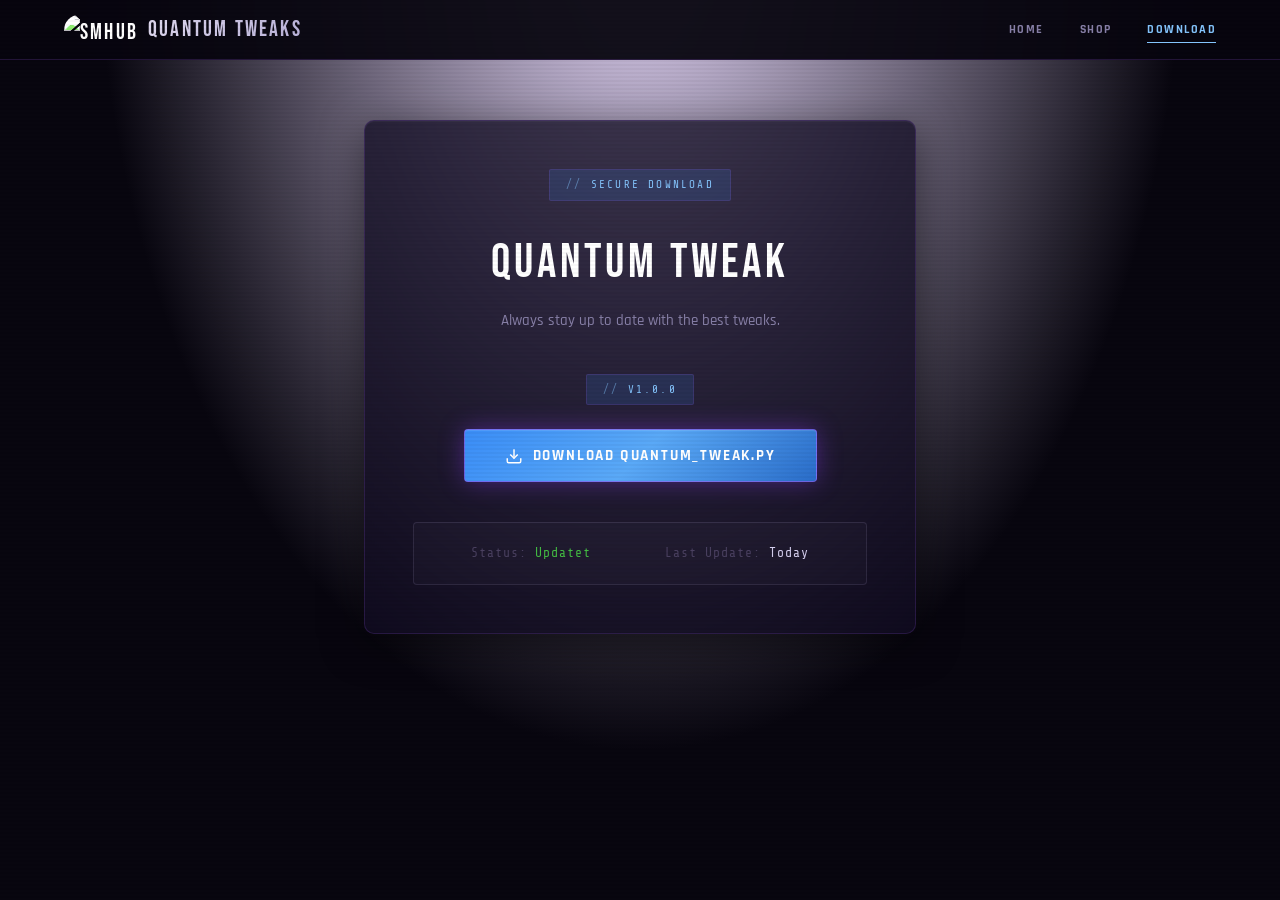
==== dow.html @ 35b7400d "Add files via upload" ====
<!DOCTYPE html>
<html lang="en">
<head>
    <meta charset="UTF-8">
    <meta name="viewport" content="width=device-width, initial-scale=1.0">
    <title>SMHub — Secure Downloads</title>
    <link rel="stylesheet" href="styles.css">
    <link rel="preconnect" href="https://fonts.googleapis.com">
    <link rel="preconnect" href="https://fonts.gstatic.com" crossorigin>
    <link href="https://fonts.googleapis.com/css2?family=Bebas+Neue&family=Rajdhani:wght@300;400;500;600;700&family=Share+Tech+Mono&display=swap" rel="stylesheet">
    <link rel="icon" href="https://cdn.discordapp.com/attachments/1451330431592042588/1466936476284616829/LOGO3.gif?ex=69b3f34e&is=69b2a1ce&hm=4fb725a10414f22ca8ff8665a54f130b1724721047749c5f3c9618ab0d536579">
</head>
<body class="bg-elite">
    <nav class="navbar scrolled" id="navbar">
        <div class="nav-container">
            <a class='nav-logo' href='index.html'>
                <img src="https://cdn.discordapp.com/attachments/1451330431592042588/1466936476284616829/LOGO3.gif?ex=69b3f34e&is=69b2a1ce&hm=4fb725a10414f22ca8ff8665a54f130b1724721047749c5f3c9618ab0d536579" alt="SMHub" style="height:30px;border-radius: 50px;">
                <span class="logo-text">Quantum Tweaks</span>
            </a>
            <div class="nav-links">
                <a href='index.html'>Home</a>
                <a href='shop.html'>Shop</a>
                <a class='active' href='dow.html'>Download</a>
            </div>
        </div>
    </nav>

    <div class="section-container" style="padding-top:120px; max-width:600px;">
        <div class="glass-card animate-in" style="padding:48px; text-align:center;">
            <span class="section-tag" style="margin-bottom:24px;">Secure Download</span>
            <h1 style="font-family:var(--display);font-size:3rem;font-weight:400;letter-spacing:0.08em;color:#fff;margin-bottom:8px;">Quantum Tweak</h1>
            <p style="color:var(--text-dim);margin-bottom:40px;font-size:0.95rem;">Always stay up to date with the best tweaks.</p>

            <div style="margin:40px 0;">
                <div id="versionTag" class="section-tag" style="margin-bottom:24px;display:inline-flex;">v1.0.0</div>
                <br>
                <button id="dlBtn" class="btn btn-primary btn-lg" style="font-size:15px;">
                    <svg width="18" height="18" viewBox="0 0 24 24" fill="none" stroke="currentColor" stroke-width="2"><path d="M21 15v4a2 2 0 0 1-2 2H5a2 2 0 0 1-2-2v-4"/><polyline points="7 10 12 15 17 10"/><line x1="12" y1="15" x2="12" y2="3"/></svg>
                    Download Quantum_Tweak.py
                </button>
            </div>

            <div style="background:rgba(255,255,255,0.02);border-radius:var(--radius);padding:20px;border:1px solid var(--border-silver);">
                <div style="display:flex;justify-content:space-around;font-size:13px;font-family:var(--mono);letter-spacing:0.08em;">
                    <div style="color:var(--text-muted);">Status: <span style="color:#44bb44;">Updatet</span></div>
                    <div style="color:var(--text-muted);">Last Update: <span id="lastUpdate" style="color:var(--silver-light);">Today</span></div>
                </div>
            </div>
        </div>
    </div>

    <script>
        async function fetchInfo() {
            try {
                const resp = await fetch('/.netlify/functions/admin-settings');
                const data = await resp.json();
                if (data.version) document.getElementById('versionTag').innerText = 'v' + data.version;
                if (data.downloadUrl) document.getElementById('dlBtn').onclick = () => window.location.href = data.downloadUrl;
            } catch (e) { }
        }
        fetchInfo();
    </script>
</body>
</html>
---- styles.css ----
/* ═══════════════════════════════════════════════════════════
   SMHub Elite — Styles v2
   Blue × Silver × Dark — Matching SMHub brand identity
   ═══════════════════════════════════════════════════════════ */

@import url('https://fonts.googleapis.com/css2?family=Bebas+Neue&family=Rajdhani:wght@300;400;500;600;700&family=Share+Tech+Mono&display=swap');

*, *::before, *::after { margin:0; padding:0; box-sizing:border-box; }

:root {
    --bg: #08060f;
    --bg-secondary: #0d0a18;
    --bg-card: rgba(18, 12, 35, 0.75);
    --bg-card-hover: rgba(28, 18, 52, 0.9);
    --border: rgba(140, 80, 220, 0.2);
    --border-hover: rgba(180, 100, 255, 0.5);
    --border-silver: rgba(180, 170, 220, 0.14);
    --text: #e0daf0;
    --text-dim: #8880a8;
    --text-muted: #4a4060;
    --accent: #3a8df7;
    --accent-light: #5aa9f7;
    --accent-bright: #84c4fc;
    --accent-glow: rgba(58, 141, 247, 0.15);
    --silver: #b8b0d8;
    --silver-light: #d4ceee;
    --silver-glow: rgba(180, 170, 220, 0.08);
    --gradient: linear-gradient(135deg, #3a8df7, #5aa9f7, #2a6dc9);
    --gradient-text: linear-gradient(135deg, #84c4fc, #5aa9f7, #3a8df7);
    --gradient-silver-text: linear-gradient(135deg, #e0daf0, #b8b0d8);
    --radius: 4px;
    --radius-lg: 10px;
    --transition: 0.3s cubic-bezier(0.4, 0, 0.2, 1);
    --font: 'Rajdhani', 'Segoe UI', sans-serif;
    --display: 'Bebas Neue', 'Impact', sans-serif;
    --mono: 'Share Tech Mono', 'Courier New', monospace;
}

html { scroll-behavior: smooth; -webkit-font-smoothing: antialiased; }

body {
    font-family: var(--font);
    background: var(--bg);
    color: var(--text);
    line-height: 1.6;
    overflow-x: hidden;
    font-size: 16px;
    font-weight: 500;
}

a { color: inherit; text-decoration: none; }

/* Scanline */
body::before {
    content: '';
    position: fixed; inset: 0;
    background-image: repeating-linear-gradient(0deg, transparent, transparent 2px, rgba(0,0,0,0.03) 2px, rgba(0,0,0,0.03) 4px);
    pointer-events: none;
    z-index: 9999;
}

/* Cursor Glow */
.cursor-glow {
    position: fixed;
    width: 700px; height: 700px;
    border-radius: 50%;
    background: radial-gradient(circle, rgba(58, 141, 247, 0.07) 0%, transparent 65%);
    pointer-events: none;
    z-index: 0;
    transform: translate(-50%, -50%);
    transition: opacity 0.1s;
}

/* Gradient Text */
.gradient-text {
    background: var(--gradient-text);
    -webkit-background-clip: text;
    -webkit-text-fill-color: transparent;
    background-clip: text;
}

/* Section Utilities */
.section-container { max-width: 1200px; margin: 0 auto; padding: 0 24px; }
.section-header { text-align: center; margin-bottom: 64px; }

.section-tag {
    display: inline-flex;
    align-items: center; gap: 8px;
    font-family: var(--mono);
    font-size: 11px; letter-spacing: 0.2em; text-transform: uppercase;
    color: var(--accent-bright);
    background: var(--accent-glow);
    border: 1px solid var(--border);
    padding: 6px 16px; border-radius: 2px; margin-bottom: 20px;
}
.section-tag::before { content: '//'; opacity: 0.5; }

.section-header h2 {
    font-family: var(--display);
    font-size: clamp(2.8rem, 6vw, 4.5rem);
    font-weight: 400; letter-spacing: 0.06em; line-height: 1.0;
    margin-bottom: 16px; color: #fff;
}
.section-header p {
    color: var(--text-dim);
    font-size: 1rem; max-width: 520px; margin: 0 auto;
    font-weight: 400; letter-spacing: 0.02em;
}

.bg-elite {
    background: radial-gradient(ellipse at 50% -10%, rgba(120, 50, 220, 0.2) 0%, var(--bg) 60%);
    min-height: 100vh;
}

.glass-card {
    background: var(--bg-card);
    backdrop-filter: blur(16px);
    -webkit-backdrop-filter: blur(16px);
    border: 1px solid var(--border);
    border-radius: var(--radius-lg);
    box-shadow: 0 8px 40px rgba(0,0,0,0.5), inset 0 1px 0 rgba(255,255,255,0.04);
}

/* Buttons */
.btn {
    display: inline-flex; align-items: center; justify-content: center;
    gap: 10px; padding: 13px 32px;
    border-radius: var(--radius);
    font-size: 13px; font-weight: 700;
    font-family: var(--font);
    letter-spacing: 0.12em; text-transform: uppercase;
    cursor: pointer; transition: var(--transition);
    border: none; white-space: nowrap; position: relative; overflow: hidden;
}
.btn::before {
    content: ''; position: absolute; inset: 0;
    background: linear-gradient(135deg, rgba(255,255,255,0.07) 0%, transparent 60%);
    opacity: 0; transition: opacity 0.3s;
}
.btn:hover::before { opacity: 1; }

.btn-primary {
    background: var(--gradient);
    color: #fff;
    box-shadow: 0 0 24px rgba(139, 60, 247, 0.4), inset 0 1px 0 rgba(255,255,255,0.1);
    border: 1px solid rgba(168, 85, 247, 0.5);
}
.btn-primary:hover {
    transform: translateY(-2px);
    box-shadow: 0 0 44px rgba(168, 85, 247, 0.6), 0 4px 20px rgba(0,0,0,0.4);
}

.btn-ghost {
    background: rgba(139, 60, 247, 0.08);
    color: var(--silver-light);
    border: 1px solid var(--border-silver);
}
.btn-ghost:hover {
    background: rgba(139, 60, 247, 0.15);
    border-color: var(--border-hover);
    color: #fff;
}

.btn-outline {
    background: transparent; color: var(--text-dim);
    border: 1px solid var(--border-silver);
    padding: 13px 32px; width: 100%; justify-content: center;
}
.btn-outline:hover {
    background: rgba(139, 60, 247, 0.1);
    border-color: var(--border-hover); color: #fff;
}

.btn-lg { padding: 16px 40px; font-size: 14px; }
.full-width { width: 100%; justify-content: center; }

/* Animations */
.animate-in { opacity: 0; transform: translateY(24px); animation: fadeInUp 0.7s ease forwards; }
.delay-1 { animation-delay: 0.1s; }
.delay-2 { animation-delay: 0.2s; }
.delay-3 { animation-delay: 0.35s; }
.delay-4 { animation-delay: 0.5s; }
@keyframes fadeInUp { to { opacity: 1; transform: translateY(0); } }

.reveal { opacity: 0; transform: translateY(30px); transition: opacity 0.7s ease, transform 0.7s ease; }
.reveal.visible { opacity: 1; transform: translateY(0); }

/* ═══ NAVBAR ═══ */
.logo{
    border-radius: 50px;
}
.navbar {
    position: fixed; top: 0; left: 0; right: 0;
    z-index: 1000; padding: 18px 0; transition: var(--transition);
}
.navbar.scrolled {
    background: rgba(8, 6, 15, 0.94);
    backdrop-filter: blur(24px);
    -webkit-backdrop-filter: blur(24px);
    border-bottom: 1px solid var(--border);
    padding: 12px 0;
}

.nav-container {
    max-width: 1200px; margin: 0 auto; padding: 0 24px;
    display: flex; align-items: center; justify-content: space-between;
}

.nav-logo {
    display: flex; align-items: center; gap: 10px;
    font-family: var(--display); font-size: 22px; letter-spacing: 0.1em; color: #fff;
}
/* Transparent logo — show as image only, white mix-blend */
.nav-logo img {
    height: 36px;
    mix-blend-mode: screen;
    filter: brightness(1.4) saturate(0.8);
}
.logo-text {
    background: var(--gradient-silver-text);
    -webkit-background-clip: text;
    -webkit-text-fill-color: transparent;
    background-clip: text;
}

.nav-links { display: flex; gap: 36px; }
.nav-links a {
    font-size: 12px; font-weight: 700; letter-spacing: 0.12em;
    text-transform: uppercase; color: var(--text-dim);
    transition: var(--transition); position: relative;
}
.nav-links a:hover { color: #fff; }
.nav-links a::after {
    content: ''; position: absolute; bottom: -4px; left: 0;
    width: 0; height: 1px; background: var(--accent-bright); transition: var(--transition);
}
.nav-links a:hover::after, .nav-links a.active::after { width: 100%; }
.nav-links a.active { color: var(--accent-bright); }

.nav-cta {
    font-family: var(--font); font-size: 12px; font-weight: 700;
    letter-spacing: 0.12em; text-transform: uppercase;
    padding: 9px 22px; border-radius: var(--radius);
    background: var(--gradient); color: #fff;
    border: 1px solid rgba(168, 85, 247, 0.5);
    transition: var(--transition);
    box-shadow: 0 0 16px rgba(139, 60, 247, 0.25);
}
.nav-cta:hover { transform: translateY(-1px); box-shadow: 0 0 28px rgba(168, 85, 247, 0.5); }

.mobile-toggle {
    display: none; flex-direction: column; gap: 5px;
    background: none; border: none; cursor: pointer; padding: 4px;
}
.mobile-toggle span {
    display: block; width: 22px; height: 2px;
    background: var(--silver); border-radius: 1px; transition: var(--transition);
}

.mobile-menu {
    display: none;
    position: fixed; top: 60px; left: 0; right: 0;
    background: rgba(8, 6, 15, 0.97);
    backdrop-filter: blur(24px);
    border-bottom: 1px solid var(--border);
    padding: 24px; flex-direction: column; gap: 12px; z-index: 999;
}
.mobile-menu.active { display: flex; }
.mobile-menu a {
    font-size: 13px; letter-spacing: 0.12em; text-transform: uppercase;
    color: var(--text-dim); padding: 10px 0;
    border-bottom: 1px solid rgba(255,255,255,0.04);
}
.mobile-cta {
    display: inline-block !important; text-align: center;
    padding: 12px 24px !important; background: var(--gradient) !important;
    color: #fff !important; border-radius: var(--radius) !important;
    margin-top: 8px; border: none !important;
}

/* ═══ HERO ═══ */
.hero {
    position: relative; min-height: 100vh;
    display: flex; align-items: center; justify-content: center;
    padding: 120px 24px 80px; gap: 60px;
    max-width: 1300px; margin: 0 auto;
}

.hero-bg { position: fixed; inset: 0; z-index: -1; overflow: hidden; }
.hero-bg::after {
    content: ''; position: absolute; inset: 0;
    background:
        radial-gradient(ellipse at 0% 0%, rgba(100,40,200,0.18) 0%, transparent 50%),
        radial-gradient(ellipse at 100% 100%, rgba(80,30,160,0.12) 0%, transparent 50%);
    pointer-events: none;
}

.grid-overlay {
    position: absolute; inset: 0;
    background-image:
        linear-gradient(rgba(139,60,247,0.04) 1px, transparent 1px),
        linear-gradient(90deg, rgba(139,60,247,0.04) 1px, transparent 1px);
    background-size: 80px 80px;
    mask-image: radial-gradient(ellipse 80% 70% at 50% 40%, black, transparent);
    -webkit-mask-image: radial-gradient(ellipse 80% 70% at 50% 40%, black, transparent);
}

.hero-orb { position: absolute; border-radius: 50%; filter: blur(120px); opacity: 0.5; }
.hero-orb-1 {
    width: 600px; height: 600px; background: rgba(120, 50, 220, 0.2);
    top: -15%; right: 5%; animation: orbFloat1 9s ease-in-out infinite;
}
.hero-orb-2 {
    width: 400px; height: 400px; background: rgba(90, 30, 180, 0.15);
    bottom: 5%; left: -5%; animation: orbFloat2 12s ease-in-out infinite;
}
.hero-orb-3 {
    width: 350px; height: 350px; background: rgba(60, 20, 140, 0.2);
    top: 50%; left: 35%; animation: orbFloat3 15s ease-in-out infinite;
}

@keyframes orbFloat1 { 0%,100%{transform:translate(0,0);} 50%{transform:translate(-40px,50px);} }
@keyframes orbFloat2 { 0%,100%{transform:translate(0,0);} 50%{transform:translate(50px,-35px);} }
@keyframes orbFloat3 { 0%,100%{transform:translate(0,0);} 50%{transform:translate(-25px,-25px);} }

.hero-content { flex: 1; max-width: 580px; }

.hero-badge {
    display: inline-flex; align-items: center; gap: 8px;
    font-family: var(--mono); font-size: 11px;
    color: var(--accent-bright); background: var(--accent-glow);
    border: 1px solid var(--border);
    padding: 7px 16px; border-radius: 2px; margin-bottom: 28px; letter-spacing: 0.12em;
}

.badge-dot {
    width: 6px; height: 6px; border-radius: 50%;
    background: #22c55e; box-shadow: 0 0 8px rgba(34,197,94,0.7);
    animation: pulse 2s ease infinite;
}
@keyframes pulse {
    0%,100%{opacity:1;box-shadow:0 0 8px rgba(34,197,94,0.7);}
    50%{opacity:0.5;box-shadow:0 0 4px rgba(34,197,94,0.3);}
}

.hero-title {
    font-family: var(--display);
    font-size: clamp(2.8rem, 6.5vw, 5rem);
    font-weight: 400; letter-spacing: 0.04em;
    line-height: 1.0; margin-bottom: 12px; color: #fff;
    text-shadow: 0 0 80px rgba(139, 60, 247, 0.3);
}

.hero-price-badge {
    display: inline-block;
    font-family: var(--display);
    font-size: 1.8rem; letter-spacing: 0.1em;
    color: var(--accent-bright);
    background: var(--accent-glow);
    border: 1px solid var(--border);
    padding: 4px 20px; border-radius: 2px; margin-bottom: 20px;
    text-shadow: 0 0 20px rgba(168,85,247,0.4);
}

.hero-subtitle {
    font-size: 1rem; color: var(--text-dim);
    line-height: 1.7; margin-bottom: 32px; max-width: 480px;
    letter-spacing: 0.03em; font-weight: 400;
}

.hero-actions { display: flex; gap: 12px; margin-bottom: 44px; flex-wrap: wrap; }

.hero-stats {
    display: flex; align-items: center; gap: 28px;
    padding-top: 24px; border-top: 1px solid var(--border-silver);
}
.stat-value {
    display: block; font-family: var(--display);
    font-size: 1.8rem; letter-spacing: 0.04em; line-height: 1; color: #fff;
}
.stat-label {
    font-size: 11px; color: var(--text-muted); font-weight: 600;
    letter-spacing: 0.12em; text-transform: uppercase; margin-top: 2px;
    font-family: var(--mono);
}
.stat-divider { width: 1px; height: 36px; background: var(--border-silver); }

/* Terminal */
.hero-visual { flex: 1; max-width: 520px; position: relative; }
.hero-visual::before, .hero-visual::after {
    content: ''; position: absolute;
    width: 20px; height: 20px; z-index: 10;
    border-color: var(--accent-bright); border-style: solid;
}
.hero-visual::before { top: -6px; left: -6px; border-width: 2px 0 0 2px; }
.hero-visual::after { bottom: -6px; right: -6px; border-width: 0 2px 2px 0; }

.terminal-window {
    background: rgba(6, 4, 12, 0.95);
    border: 1px solid var(--border);
    border-radius: var(--radius);
    overflow: hidden;
    box-shadow: 0 0 80px rgba(139,60,247,0.12), 0 20px 60px rgba(0,0,0,0.6);
    backdrop-filter: blur(12px);
}
.terminal-bar {
    display: flex; align-items: center; gap: 12px;
    padding: 12px 18px; border-bottom: 1px solid var(--border);
    background: rgba(255,255,255,0.02);
}
.terminal-dots { display: flex; gap: 7px; }
.dot { width: 11px; height: 11px; border-radius: 50%; }
.dot.red { background: #cc3333; }
.dot.yellow { background: #886600; }
.dot.green { background: #226622; }
.terminal-title {
    font-size: 11px; color: var(--text-muted);
    font-family: var(--mono); letter-spacing: 0.1em;
    flex: 1; text-align: center;
}
.terminal-body { padding: 20px; font-family: var(--mono); font-size: 12px; line-height: 2; }
.terminal-line { opacity: 0; animation: typeLine 0.25s ease forwards; }
.terminal-line:nth-child(1){animation-delay:0.5s;}
.terminal-line:nth-child(2){animation-delay:0.8s;}
.terminal-line:nth-child(3){animation-delay:1.1s;}
.terminal-line:nth-child(4){animation-delay:1.4s;}
.terminal-line:nth-child(5){animation-delay:1.7s;}
.terminal-line:nth-child(6){animation-delay:2.0s;}
.terminal-line:nth-child(7){animation-delay:2.3s;}
.terminal-line:nth-child(8){animation-delay:2.6s;}
@keyframes typeLine { from{opacity:0;transform:translateX(-6px);} to{opacity:1;transform:translateX(0);} }

.t-green{color:#44bb44;} .t-blue{color:#6699ff;} .t-cyan{color:#44cccc;}
.t-purple{color:var(--accent-bright);} .t-yellow{color:#aa8800;} .t-dim{color:var(--text-muted);}

.cursor-blink { animation: blink 1s step-end infinite; color: var(--accent-bright); }
@keyframes blink { 0%,50%{opacity:1;} 51%,100%{opacity:0;} }

/* Coming Soon Banner */
.coming-soon {
    position: relative; padding: 52px 24px; text-align: center;
    border-top: 1px solid var(--border); border-bottom: 1px solid var(--border); overflow: hidden;
}
.coming-soon::before {
    content: ''; position: absolute; inset: 0;
    background: linear-gradient(135deg, rgba(120,50,220,0.06) 0%, transparent 50%, rgba(80,30,160,0.04) 100%);
    pointer-events: none;
}
.coming-soon h2 {
    font-family: var(--display);
    font-size: clamp(1.8rem, 4vw, 2.8rem);
    font-weight: 400; letter-spacing: 0.08em; color: #fff;
    margin-bottom: 12px; position: relative;
}
.coming-soon h2 span { color: var(--accent-bright); }
.coming-soon p { font-size: 0.95rem; color: var(--text-dim); max-width: 560px; margin: 0 auto; font-weight: 400; position: relative; }

/* ═══ PRODUCTS ═══ */
.products { padding: 100px 0 60px; }
.products-grid { display: grid; grid-template-columns: 1fr; gap: 24px; max-width: 700px; margin: 0 auto; }

.product-card {
    background: var(--bg-card); border: 1px solid var(--border-silver);
    border-radius: var(--radius); padding: 36px 32px;
    transition: var(--transition); position: relative; overflow: hidden;
}
.product-card::after {
    content: ''; position: absolute; top: 0; left: 0; right: 0;
    height: 2px; background: var(--gradient); opacity: 0; transition: opacity 0.3s;
}
.product-card:hover::after { opacity: 1; }
.product-card:hover { border-color: var(--border-hover); transform: translateY(-4px); box-shadow: 0 12px 40px rgba(0,0,0,0.4), 0 0 30px rgba(139,60,247,0.1); }

.product-badge {
    position: absolute; top: 16px; right: 16px;
    font-family: var(--mono); font-size: 10px; text-transform: uppercase;
    letter-spacing: 0.12em; padding: 4px 12px; border-radius: 2px;
}
.product-badge.live { background: rgba(20,80,20,0.2); color: #44bb44; border: 1px solid rgba(34,120,34,0.3); }
.product-badge.soon { background: rgba(100,80,0,0.2); color: #aa9900; border: 1px solid rgba(150,120,0,0.25); }

.product-icon {
    width: 52px; height: 52px; display: flex; align-items: center; justify-content: center;
    background: var(--accent-glow); border: 1px solid var(--border);
    border-radius: var(--radius); margin-bottom: 20px; color: var(--accent-bright);
}
.product-card h3 { font-family: var(--display); font-size: 1.5rem; font-weight: 400; letter-spacing: 0.06em; margin-bottom: 10px; color: #fff; }
.product-card p { color: var(--text-dim); font-size: 13px; line-height: 1.65; margin-bottom: 20px; font-weight: 400; }
.product-tags { display: flex; gap: 8px; list-style: none; flex-wrap: wrap; margin-bottom: 24px; }
.product-tags li {
    font-family: var(--mono); font-size: 10px; color: var(--accent-bright);
    background: var(--accent-glow); padding: 4px 10px; border-radius: 2px;
    border: 1px solid var(--border); letter-spacing: 0.08em;
}

/* ═══ FEATURES ═══ */
.features { padding: 100px 0; position: relative; }
.features-grid {
    display: grid; grid-template-columns: repeat(3, 1fr);
    gap: 1px; background: var(--border-silver);
    border: 1px solid var(--border-silver); border-radius: var(--radius); overflow: hidden;
}
.feature-card {
    background: var(--bg-card); padding: 32px;
    transition: var(--transition); position: relative; overflow: hidden;
}
.feature-card::before {
    content: ''; position: absolute; inset: 0;
    background: radial-gradient(400px circle at var(--mouse-x,50%) var(--mouse-y,50%), rgba(139,60,247,0.08), transparent 60%);
    opacity: 0; transition: opacity 0.4s;
}
.feature-card:hover::before { opacity: 1; }
.feature-card::after {
    content: ''; position: absolute; top: 0; left: 0;
    width: 0; height: 2px; background: var(--gradient); transition: width 0.4s ease;
}
.feature-card:hover::after { width: 100%; }
.feature-card:hover { background: var(--bg-card-hover); }
.feature-icon {
    width: 44px; height: 44px; display: flex; align-items: center; justify-content: center;
    background: var(--accent-glow); border: 1px solid var(--border);
    border-radius: var(--radius); margin-bottom: 18px; color: var(--accent-bright);
}
.feature-card h3 { font-family: var(--display); font-size: 1.25rem; font-weight: 400; letter-spacing: 0.06em; margin-bottom: 10px; color: #fff; }
.feature-card p { color: var(--text-dim); font-size: 13px; line-height: 1.65; margin-bottom: 16px; font-weight: 400; }
.feature-tags { display: flex; gap: 6px; list-style: none; flex-wrap: wrap; }
.feature-tags li {
    font-family: var(--mono); font-size: 10px; color: var(--silver);
    background: var(--silver-glow); padding: 3px 8px; border-radius: 2px;
    border: 1px solid var(--border-silver); letter-spacing: 0.06em;
}

/* ═══ PRICING ═══ */
.pricing { padding: 100px 0; }
.pricing-grid { display: grid; grid-template-columns: 1fr; gap: 20px; max-width: 420px; margin: 0 auto; }

.price-card {
    background: var(--bg-card); border: 1px solid var(--accent);
    border-radius: var(--radius); padding: 44px 36px;
    transition: var(--transition); position: relative;
    background: linear-gradient(160deg, rgba(120,50,220,0.12), var(--bg-card) 60%);
    box-shadow: 0 0 60px rgba(139,60,247,0.18), inset 0 1px 0 rgba(255,255,255,0.05);
}
.price-card:hover { border-color: var(--border-hover); transform: translateY(-4px); box-shadow: 0 12px 40px rgba(0,0,0,0.4), 0 0 50px rgba(168,85,247,0.25); }

.price-badge {
    position: absolute; top: -13px; left: 50%; transform: translateX(-50%);
    background: var(--gradient); color: #fff;
    font-family: var(--mono); font-size: 10px; letter-spacing: 0.15em;
    padding: 4px 18px; border-radius: 2px; white-space: nowrap; text-transform: uppercase;
}
.price-header h3 { font-family: var(--display); font-size: 1.6rem; font-weight: 400; letter-spacing: 0.1em; margin-bottom: 4px; color: #fff; text-align: center; }
.price-desc { font-size: 12px; color: var(--text-muted); letter-spacing: 0.06em; font-family: var(--mono); text-align: center; }
.price-amount { padding: 28px 0; display: flex; align-items: baseline; gap: 2px; justify-content: center; }
.currency { font-family: var(--display); font-size: 1.5rem; font-weight: 400; color: var(--text-dim); }
.amount { font-family: var(--display); font-size: 4.5rem; font-weight: 400; letter-spacing: 0.02em; line-height: 1; color: #fff; }
.period { font-size: 11px; color: var(--text-muted); margin-left: 6px; letter-spacing: 0.1em; text-transform: uppercase; font-family: var(--mono); }

.price-features { list-style: none; display: flex; flex-direction: column; gap: 14px; margin-bottom: 32px; }
.price-features li { display: flex; align-items: center; gap: 10px; font-size: 14px; color: var(--text-dim); font-weight: 500; }
.price-features li.disabled { color: var(--text-muted); opacity: 0.45; }
.pricing-note { text-align: center; font-size: 11px; color: var(--text-muted); margin-top: 32px; letter-spacing: 0.08em; font-family: var(--mono); }

/* ═══ FAQ ═══ */
.faq { padding: 100px 0; }
.faq-list {
    max-width: 720px; margin: 0 auto; display: flex; flex-direction: column;
    gap: 2px; background: var(--border-silver);
    border: 1px solid var(--border-silver); border-radius: var(--radius); overflow: hidden;
}
.faq-item { background: var(--bg-card); transition: var(--transition); }
.faq-item:hover { background: var(--bg-card-hover); }
.faq-question {
    width: 100%; display: flex; align-items: center; justify-content: space-between;
    padding: 20px 24px; background: none; border: none;
    color: var(--text); font-size: 14px; font-weight: 600;
    font-family: var(--font); letter-spacing: 0.04em; cursor: pointer; text-align: left; transition: var(--transition);
}
.faq-question svg { flex-shrink: 0; color: var(--text-muted); transition: var(--transition); }
.faq-item.open .faq-question { color: #fff; }
.faq-item.open .faq-question svg { transform: rotate(45deg); color: var(--accent-bright); }
.faq-answer { max-height: 0; overflow: hidden; transition: max-height 0.4s ease; }
.faq-item.open .faq-answer { max-height: 300px; }
.faq-answer p { padding: 16px 24px 20px; font-size: 13px; color: var(--text-dim); line-height: 1.7; font-weight: 400; border-top: 1px solid var(--border); }

/* ═══ CTA ═══ */
.cta-section { padding: 80px 0 120px; }
.cta-box {
    position: relative; background: var(--bg-card);
    border: 1px solid var(--border); border-radius: var(--radius);
    padding: 72px 40px; text-align: center; overflow: hidden;
}
.cta-box::before { content: ''; position: absolute; top: 0; left: 0; right: 0; height: 2px; background: var(--gradient); }
.cta-orb {
    position: absolute; top: -100px; left: 50%; transform: translateX(-50%);
    width: 500px; height: 500px; border-radius: 50%;
    background: radial-gradient(circle, rgba(139,60,247,0.12), transparent 60%); pointer-events: none;
}
.cta-box h2 { font-family: var(--display); font-size: clamp(2.2rem, 5vw, 3.5rem); font-weight: 400; letter-spacing: 0.06em; margin-bottom: 16px; position: relative; color: #fff; }
.cta-box p { color: var(--text-dim); font-size: 1rem; margin-bottom: 36px; position: relative; font-weight: 400; }
.cta-actions { display: flex; gap: 12px; justify-content: center; flex-wrap: wrap; position: relative; }

/* ═══ FOOTER ═══ */
.footer { border-top: 1px solid var(--border-silver); padding: 60px 0 40px; background: rgba(0,0,0,0.3); }
.footer-content { display: flex; justify-content: space-between; gap: 40px; margin-bottom: 48px; }
.footer-brand { max-width: 280px; }
.footer-brand p { font-size: 13px; color: var(--text-muted); margin-top: 12px; line-height: 1.6; font-weight: 400; }
.footer-links { display: flex; gap: 60px; }
.footer-col { display: flex; flex-direction: column; gap: 10px; }
.footer-col h4 { font-family: var(--mono); font-size: 11px; text-transform: uppercase; letter-spacing: 0.15em; color: var(--accent-bright); margin-bottom: 8px; }
.footer-col a { font-size: 13px; color: var(--text-muted); transition: var(--transition); }
.footer-col a:hover { color: var(--silver-light); }
.footer-bottom { border-top: 1px solid var(--border-silver); padding-top: 24px; }
.footer-bottom p { font-size: 12px; color: var(--text-muted); text-align: center; font-family: var(--mono); letter-spacing: 0.06em; }

/* ═══ SHOP / CHECKOUT PAGE ═══ */
.shop-content { max-width: 1000px; margin: 0 auto; padding: 120px 24px 80px; }
.shop-grid { display: grid; grid-template-columns: repeat(auto-fit, minmax(320px, 1fr)); gap: 24px; margin-top: 40px; }
.shop-card {
    display: block; background: var(--bg-card); border: 1px solid var(--border-silver);
    border-radius: var(--radius); overflow: hidden; transition: var(--transition);
    cursor: pointer; position: relative;
}
.shop-card::after {
    content: ''; position: absolute; top: 0; left: 0; right: 0;
    height: 2px; background: var(--gradient); opacity: 0; transition: opacity 0.3s;
}
.shop-card:hover::after { opacity: 1; }
.shop-card:hover { border-color: var(--border-hover); transform: translateY(-6px); box-shadow: 0 16px 50px rgba(0,0,0,0.5), 0 0 30px rgba(139,60,247,0.1); }
.shop-card.coming-soon { opacity: 0.5; pointer-events: none; }

/* ═══ PRODUCT / PAYMENT PAGE ═══ */
.checkout-layout {
    display: grid;
    grid-template-columns: 1fr 1fr;
    gap: 0;
    min-height: 100vh;
    padding-top: 70px;
}

/* Left side — media showcase */
.checkout-media {
    position: relative;
    background: #06040e;
    display: flex;
    flex-direction: column;
    align-items: center;
    justify-content: center;
    overflow: hidden;
    min-height: calc(100vh - 70px);
}
.checkout-media::before {
    content: '';
    position: absolute; inset: 0;
    background: radial-gradient(ellipse at 50% 50%, rgba(120,50,220,0.18) 0%, transparent 70%);
    pointer-events: none; z-index: 1;
}

.media-slide {
    position: absolute; inset: 0;
    display: flex; align-items: center; justify-content: center;
    opacity: 0; transition: opacity 0.5s ease;
    z-index: 2;
}
.media-slide.active { opacity: 1; }

.media-slide img {
    width: 100%; height: 100%;
    object-fit: cover;
}
.media-slide video {
    width: 100%; height: 100%;
    object-fit: cover;
}

/* Arrow buttons */
.media-arrow {
    position: absolute;
    top: 50%; transform: translateY(-50%);
    z-index: 10;
    background: rgba(139, 60, 247, 0.2);
    border: 1px solid var(--border);
    color: #fff;
    width: 44px; height: 44px;
    border-radius: 50%;
    display: flex; align-items: center; justify-content: center;
    cursor: pointer;
    transition: var(--transition);
    backdrop-filter: blur(8px);
}
.media-arrow:hover { background: rgba(139, 60, 247, 0.5); border-color: var(--border-hover); }
.media-arrow.prev { left: 16px; }
.media-arrow.next { right: 16px; }

/* Dot indicators */
.media-dots {
    position: absolute; bottom: 20px; left: 50%; transform: translateX(-50%);
    z-index: 10; display: flex; gap: 8px;
}
.media-dot {
    width: 8px; height: 8px; border-radius: 50%;
    background: rgba(255,255,255,0.3); cursor: pointer; transition: var(--transition);
    border: none;
}
.media-dot.active { background: var(--accent-bright); box-shadow: 0 0 8px rgba(168,85,247,0.7); }

/* Slide label */
.media-label {
    position: absolute; top: 16px; left: 50%; transform: translateX(-50%);
    z-index: 10;
    font-family: var(--mono); font-size: 10px; letter-spacing: 0.15em; text-transform: uppercase;
    color: rgba(255,255,255,0.5);
    background: rgba(0,0,0,0.4); backdrop-filter: blur(8px);
    padding: 4px 12px; border-radius: 2px; white-space: nowrap;
}

/* Right side — checkout form */
.checkout-panel {
    background: var(--bg-secondary);
    border-left: 1px solid var(--border);
    padding: 48px 44px;
    display: flex;
    flex-direction: column;
    justify-content: center;
    overflow-y: auto;
    min-height: calc(100vh - 70px);
}

.checkout-logo-area {
    display: flex; align-items: center; gap: 12px; margin-bottom: 36px;
}
.checkout-logo-area img {
    height: 48px;
    mix-blend-mode: screen;
    filter: brightness(1.5) saturate(0.7);
}
.checkout-logo-area .brand-name {
    font-family: var(--display);
    font-size: 1.4rem; letter-spacing: 0.08em; color: #fff;
    line-height: 1.2;
}
.checkout-logo-area .brand-sub {
    font-family: var(--mono); font-size: 10px;
    letter-spacing: 0.15em; text-transform: uppercase;
    color: var(--accent-bright); margin-top: 2px;
}

.checkout-title {
    font-family: var(--display);
    font-size: 2.5rem; letter-spacing: 0.06em; color: #fff;
    margin-bottom: 4px; line-height: 1;
}
.checkout-subtitle {
    font-family: var(--mono); font-size: 11px; letter-spacing: 0.15em;
    color: var(--text-muted); text-transform: uppercase; margin-bottom: 32px;
}

.checkout-price-display {
    display: flex; align-items: baseline; gap: 4px;
    margin-bottom: 32px;
    padding-bottom: 28px;
    border-bottom: 1px solid var(--border-silver);
}
.checkout-price-display .curr { font-family: var(--display); font-size: 1.8rem; color: var(--text-dim); }
.checkout-price-display .price-big { font-family: var(--display); font-size: 4.5rem; line-height: 1; color: #fff; }
.checkout-price-display .price-label {
    font-family: var(--mono); font-size: 11px; letter-spacing: 0.1em;
    text-transform: uppercase; color: var(--text-muted); align-self: flex-end; margin-left: 8px; margin-bottom: 8px;
}

.checkout-features {
    list-style: none; display: flex; flex-direction: column;
    gap: 12px; margin-bottom: 32px;
}
.checkout-features li {
    display: flex; align-items: center; gap: 12px;
    font-size: 14px; color: var(--text-dim); font-weight: 500;
}
.checkout-features li svg { color: var(--accent-bright); flex-shrink: 0; }

.checkout-divider {
    height: 1px; background: var(--border-silver);
    margin: 28px 0;
}

.checkout-methods-title {
    font-family: var(--mono); font-size: 11px; letter-spacing: 0.15em;
    text-transform: uppercase; color: var(--text-muted); margin-bottom: 16px;
}

.checkout-payment-btns {
    display: flex; flex-direction: column; gap: 12px;
}

/* Payment method badges */
.payment-badges {
    display: flex; gap: 8px; flex-wrap: wrap; margin-bottom: 24px;
}
.pay-badge {
    display: flex; align-items: center; gap: 6px;
    background: rgba(255,255,255,0.04);
    border: 1px solid var(--border-silver);
    padding: 6px 14px; border-radius: 4px;
    font-size: 12px; color: var(--text-dim); font-weight: 600;
}
.pay-badge svg { width: 16px; height: 16px; }

.checkout-tos {
    margin-top: 20px;
    text-align: center;
    font-size: 11px; color: var(--text-muted);
    font-family: var(--mono); letter-spacing: 0.06em;
}

/* ═══ RESPONSIVE ═══ */
@media (max-width: 1024px) {
    .hero { flex-direction: column; text-align: center; padding: 120px 24px 60px; }
    .hero-content { max-width: 100%; }
    .hero-subtitle { margin-left: auto; margin-right: auto; }
    .hero-actions { justify-content: center; }
    .hero-stats { justify-content: center; }
    .hero-visual { max-width: 480px; width: 100%; }
    .features-grid { grid-template-columns: repeat(2, 1fr); }
    .checkout-layout { grid-template-columns: 1fr; }
    .checkout-media { min-height: 50vw; position: relative; }
    .checkout-panel { min-height: auto; }
}
@media (max-width: 768px) {
    .nav-links, .nav-cta { display: none; }
    .mobile-toggle { display: flex; }
    .features-grid { grid-template-columns: 1fr; }
    .footer-content { flex-direction: column; }
    .footer-links { flex-wrap: wrap; gap: 32px; }
    .checkout-panel { padding: 32px 24px; }
}
@media (max-width: 480px) {
    .hero-title { font-size: 2.5rem; }
    .hero-stats { flex-wrap: wrap; gap: 20px; }
    .stat-divider { display: none; }
    .terminal-body { font-size: 11px; padding: 14px; }
    .cta-box { padding: 48px 24px; }
}
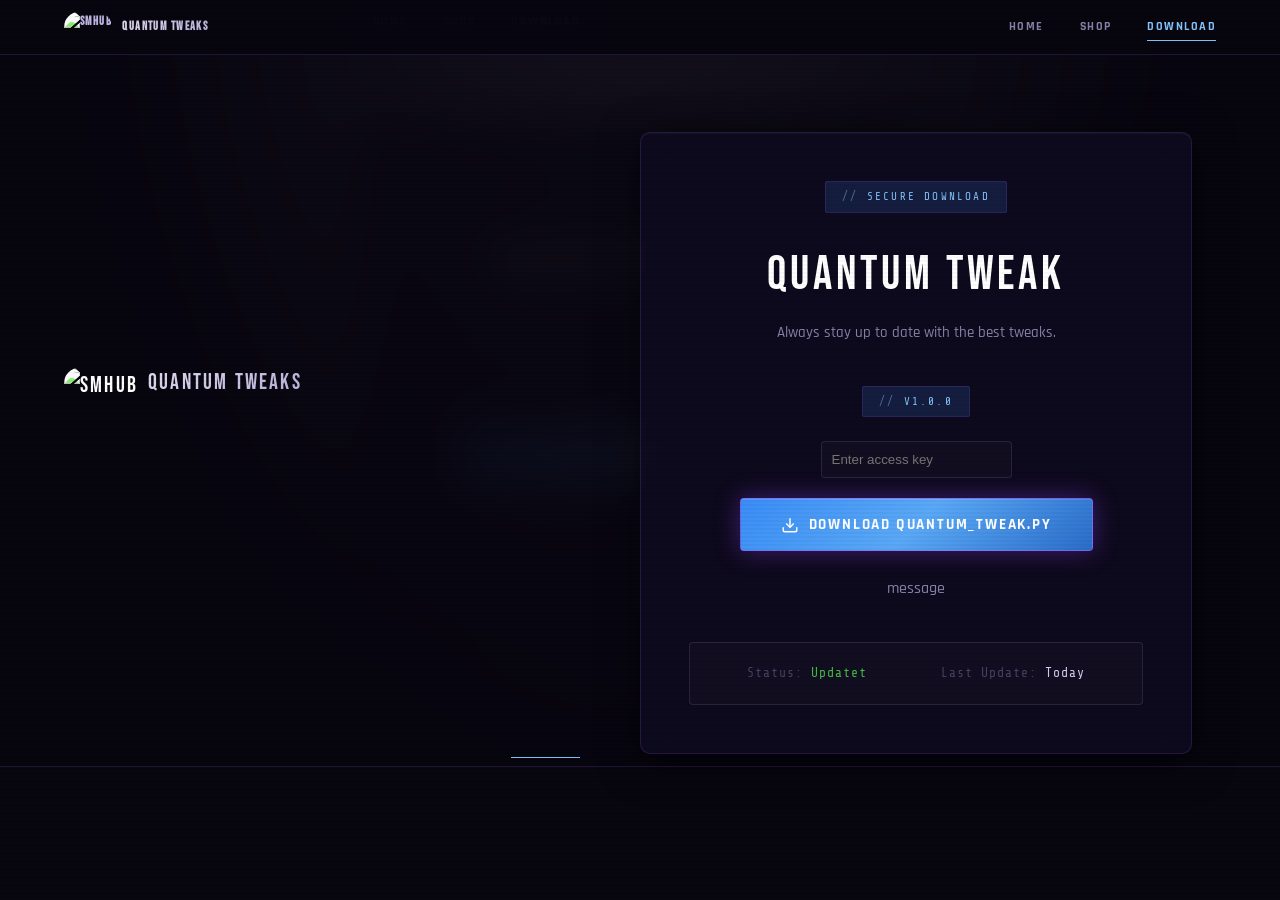
==== commit bb1aab26: "Update dow.html" ====
--- a/dow.html
+++ b/dow.html
@@ -20,7 +20,101 @@
             <div class="nav-links">
                 <a href='index.html'>Home</a>
                 <a href='shop.html'>Shop</a>
+                <a class='active' href='dow.html'>Download</a><!DOCTYPE html>
+<html lang="en">
+<head>
+    <meta charset="UTF-8">
+    <meta name="viewport" content="width=device-width, initial-scale=1.0">
+    <title>SMHub — Secure Downloads</title>
+    <link rel="stylesheet" href="styles.css">
+    <link rel="preconnect" href="https://fonts.googleapis.com">
+    <link rel="preconnect" href="https://fonts.gstatic.com" crossorigin>
+    <link href="https://fonts.googleapis.com/css2?family=Bebas+Neue&family=Rajdhani:wght@300;400;500;600;700&family=Share+Tech+Mono&display=swap" rel="stylesheet">
+    <link rel="icon" href="https://cdn.discordapp.com/attachments/1451330431592042588/1466936476284616829/LOGO3.gif?ex=69b3f34e&is=69b2a1ce&hm=4fb725a10414f22ca8ff8665a54f130b1724721047749c5f3c9618ab0d536579">
+</head>
+<body class="bg-elite">
+    <nav class="navbar scrolled" id="navbar">
+        <div class="nav-container">
+            <a class='nav-logo' href='index.html'>
+                <img src="https://cdn.discordapp.com/attachments/1451330431592042588/1466936476284616829/LOGO3.gif?ex=69b3f34e&is=69b2a1ce&hm=4fb725a10414f22ca8ff8665a54f130b1724721047749c5f3c9618ab0d536579" alt="SMHub" style="height:30px;border-radius: 50px;">
+                <span class="logo-text">Quantum Tweaks</span>
+            </a>
+            <div class="nav-links">
+                <a href='index.html'>Home</a>
+                <a href='shop.html'>Shop</a>
                 <a class='active' href='dow.html'>Download</a>
+            </div>
+        </div>
+    </nav>
+
+    <div class="section-container" style="padding-top:120px; max-width:600px;">
+        <div class="glass-card animate-in" style="padding:48px; text-align:center;">
+            <span class="section-tag" style="margin-bottom:24px;">Secure Download</span>
+            <h1 style="font-family:var(--display);font-size:3rem;font-weight:400;letter-spacing:0.08em;color:#fff;margin-bottom:8px;">Quantum Tweak</h1>
+            <p style="color:var(--text-dim);margin-bottom:40px;font-size:0.95rem;">Always stay up to date with the best tweaks.</p>
+
+            <div style="margin:40px 0;">
+                <div id="versionTag" class="section-tag" style="margin-bottom:24px;display:inline-flex;">v1.0.0</div>
+                <br>
+                <input type="password" id="keyInput" placeholder="Enter access key" style="background:rgba(255,255,255,0.02);border:1px solid var(--border-silver);color:#fff;padding:10px;border-radius:var(--radius);margin-bottom:20px;">
+                <button id="dlBtn" class="btn btn-primary btn-lg" style="font-size:15px;">
+                    <svg width="18" height="18" viewBox="0 0 24 24" fill="none" stroke="currentColor" stroke-width="2"><path d="M21 15v4a2 2 0 0 1-2 2H5a2 2 0 0 1-2-2v-4"/><polyline points="7 10 12 15 17 10"/><line x1="12" y1="15" x2="12" y2="3"/></svg>
+                    Download Quantum_Tweak.py
+                </button>
+                <p id="message"style="color:var(--text-dim);margin-top:25px;">message</p>
+            </div>
+
+            <div style="background:rgba(255,255,255,0.02);border-radius:var(--radius);padding:20px;border:1px solid var(--border-silver);">
+                <div style="display:flex;justify-content:space-around;font-size:13px;font-family:var(--mono);letter-spacing:0.08em;">
+                    <div style="color:var(--text-muted);">Status: <span style="color:#44bb44;">Updatet</span></div>
+                    <div style="color:var(--text-muted);">Last Update: <span id="lastUpdate" style="color:var(--silver-light);">Today</span></div>
+                </div>
+            </div>
+        </div>
+    </div>
+
+    <script>
+    const ZIP_FILENAME = 'quantum-tweak.zip';
+    const SECRET_KEY = '1234'; // 🔑 your key here
+
+    function verifyAndDownload() {
+      const inputKey = document.getElementById('keyInput').value;
+      const message = document.getElementById('message');
+
+      if (inputKey === SECRET_KEY) {
+        message.style.color = 'green';
+        message.textContent = '✅ Key accepted! Starting download...';
+        downloadZip();
+      } else {
+        message.style.color = 'red';
+        message.textContent = '❌ Invalid key. Access denied.';
+      }
+    }
+
+    function downloadZip() {
+      const link = document.createElement('a');
+      link.href = ZIP_FILENAME;
+      link.download = ZIP_FILENAME;
+      document.body.appendChild(link);
+      link.click();
+      document.body.removeChild(link);
+    }
+    document.getElementById('dlBtn').addEventListener('click', verifyAndDownload);
+
+        //document.getElementById('dlBtn').addEventListener('click', downloadZip);
+        //async function fetchInfo() {
+        //    try {
+        //        const resp = await fetch('dow.html');
+        //        const data = await resp.json();
+        //        if (data.version) document.getElementById('versionTag').innerText = 'v' + data.version;
+        //        if (data.downloadUrl) document.getElementById('dlBtn').onclick = () => window.location.href = data.downloadUrl;
+        //    } catch (e) { }
+        //}
+        //fetchInfo();
+    </script>
+</body>
+</html>
+
             </div>
         </div>
     </nav>
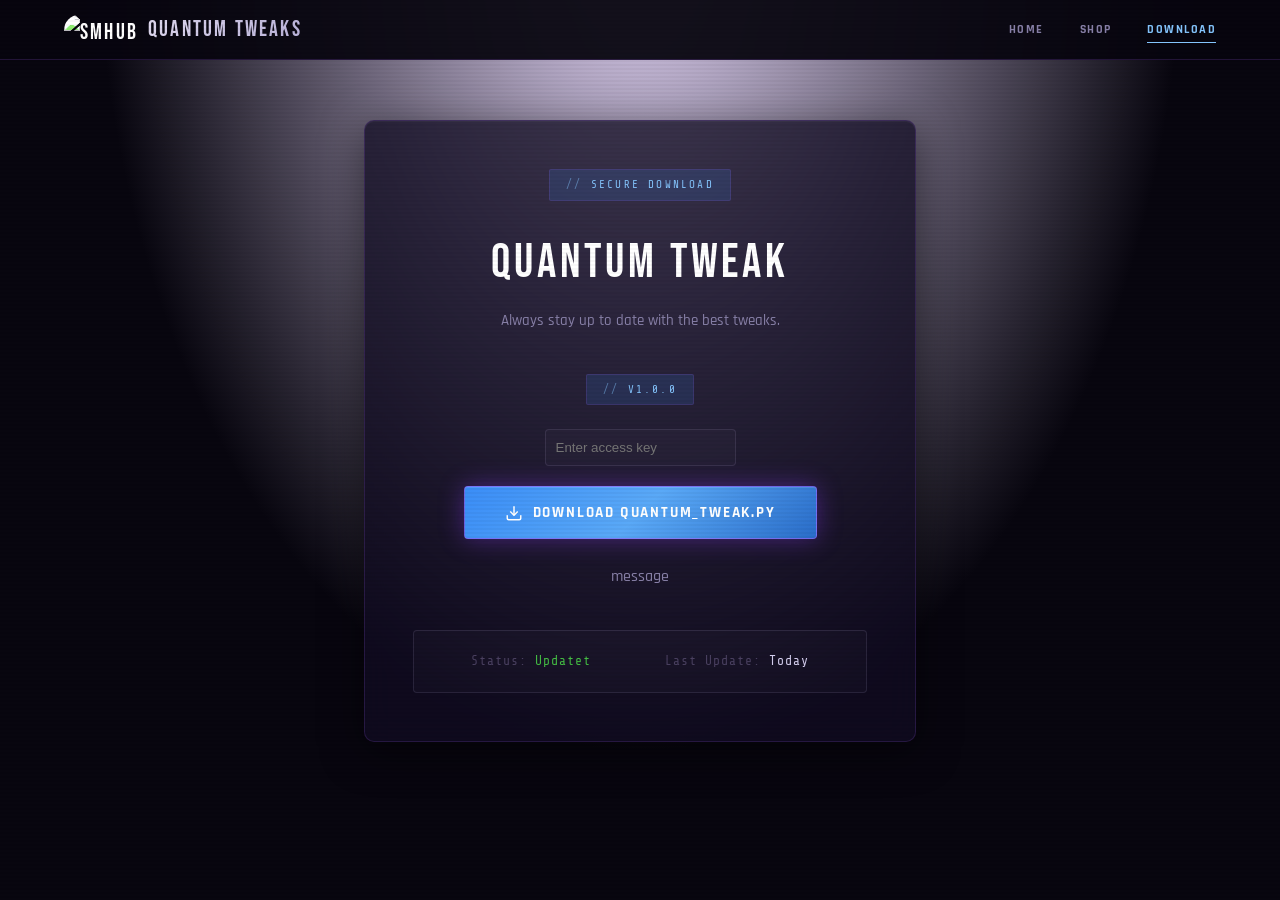
==== commit 219cc311: "Update dow.html" ====
--- a/dow.html
+++ b/dow.html
@@ -1,26 +1,4 @@
 <!DOCTYPE html>
-<html lang="en">
-<head>
-    <meta charset="UTF-8">
-    <meta name="viewport" content="width=device-width, initial-scale=1.0">
-    <title>SMHub — Secure Downloads</title>
-    <link rel="stylesheet" href="styles.css">
-    <link rel="preconnect" href="https://fonts.googleapis.com">
-    <link rel="preconnect" href="https://fonts.gstatic.com" crossorigin>
-    <link href="https://fonts.googleapis.com/css2?family=Bebas+Neue&family=Rajdhani:wght@300;400;500;600;700&family=Share+Tech+Mono&display=swap" rel="stylesheet">
-    <link rel="icon" href="https://cdn.discordapp.com/attachments/1451330431592042588/1466936476284616829/LOGO3.gif?ex=69b3f34e&is=69b2a1ce&hm=4fb725a10414f22ca8ff8665a54f130b1724721047749c5f3c9618ab0d536579">
-</head>
-<body class="bg-elite">
-    <nav class="navbar scrolled" id="navbar">
-        <div class="nav-container">
-            <a class='nav-logo' href='index.html'>
-                <img src="https://cdn.discordapp.com/attachments/1451330431592042588/1466936476284616829/LOGO3.gif?ex=69b3f34e&is=69b2a1ce&hm=4fb725a10414f22ca8ff8665a54f130b1724721047749c5f3c9618ab0d536579" alt="SMHub" style="height:30px;border-radius: 50px;">
-                <span class="logo-text">Quantum Tweaks</span>
-            </a>
-            <div class="nav-links">
-                <a href='index.html'>Home</a>
-                <a href='shop.html'>Shop</a>
-                <a class='active' href='dow.html'>Download</a><!DOCTYPE html>
 <html lang="en">
 <head>
     <meta charset="UTF-8">
@@ -114,45 +92,3 @@
     </script>
 </body>
 </html>
-
-            </div>
-        </div>
-    </nav>
-
-    <div class="section-container" style="padding-top:120px; max-width:600px;">
-        <div class="glass-card animate-in" style="padding:48px; text-align:center;">
-            <span class="section-tag" style="margin-bottom:24px;">Secure Download</span>
-            <h1 style="font-family:var(--display);font-size:3rem;font-weight:400;letter-spacing:0.08em;color:#fff;margin-bottom:8px;">Quantum Tweak</h1>
-            <p style="color:var(--text-dim);margin-bottom:40px;font-size:0.95rem;">Always stay up to date with the best tweaks.</p>
-
-            <div style="margin:40px 0;">
-                <div id="versionTag" class="section-tag" style="margin-bottom:24px;display:inline-flex;">v1.0.0</div>
-                <br>
-                <button id="dlBtn" class="btn btn-primary btn-lg" style="font-size:15px;">
-                    <svg width="18" height="18" viewBox="0 0 24 24" fill="none" stroke="currentColor" stroke-width="2"><path d="M21 15v4a2 2 0 0 1-2 2H5a2 2 0 0 1-2-2v-4"/><polyline points="7 10 12 15 17 10"/><line x1="12" y1="15" x2="12" y2="3"/></svg>
-                    Download Quantum_Tweak.py
-                </button>
-            </div>
-
-            <div style="background:rgba(255,255,255,0.02);border-radius:var(--radius);padding:20px;border:1px solid var(--border-silver);">
-                <div style="display:flex;justify-content:space-around;font-size:13px;font-family:var(--mono);letter-spacing:0.08em;">
-                    <div style="color:var(--text-muted);">Status: <span style="color:#44bb44;">Updatet</span></div>
-                    <div style="color:var(--text-muted);">Last Update: <span id="lastUpdate" style="color:var(--silver-light);">Today</span></div>
-                </div>
-            </div>
-        </div>
-    </div>
-
-    <script>
-        async function fetchInfo() {
-            try {
-                const resp = await fetch('/.netlify/functions/admin-settings');
-                const data = await resp.json();
-                if (data.version) document.getElementById('versionTag').innerText = 'v' + data.version;
-                if (data.downloadUrl) document.getElementById('dlBtn').onclick = () => window.location.href = data.downloadUrl;
-            } catch (e) { }
-        }
-        fetchInfo();
-    </script>
-</body>
-</html>
